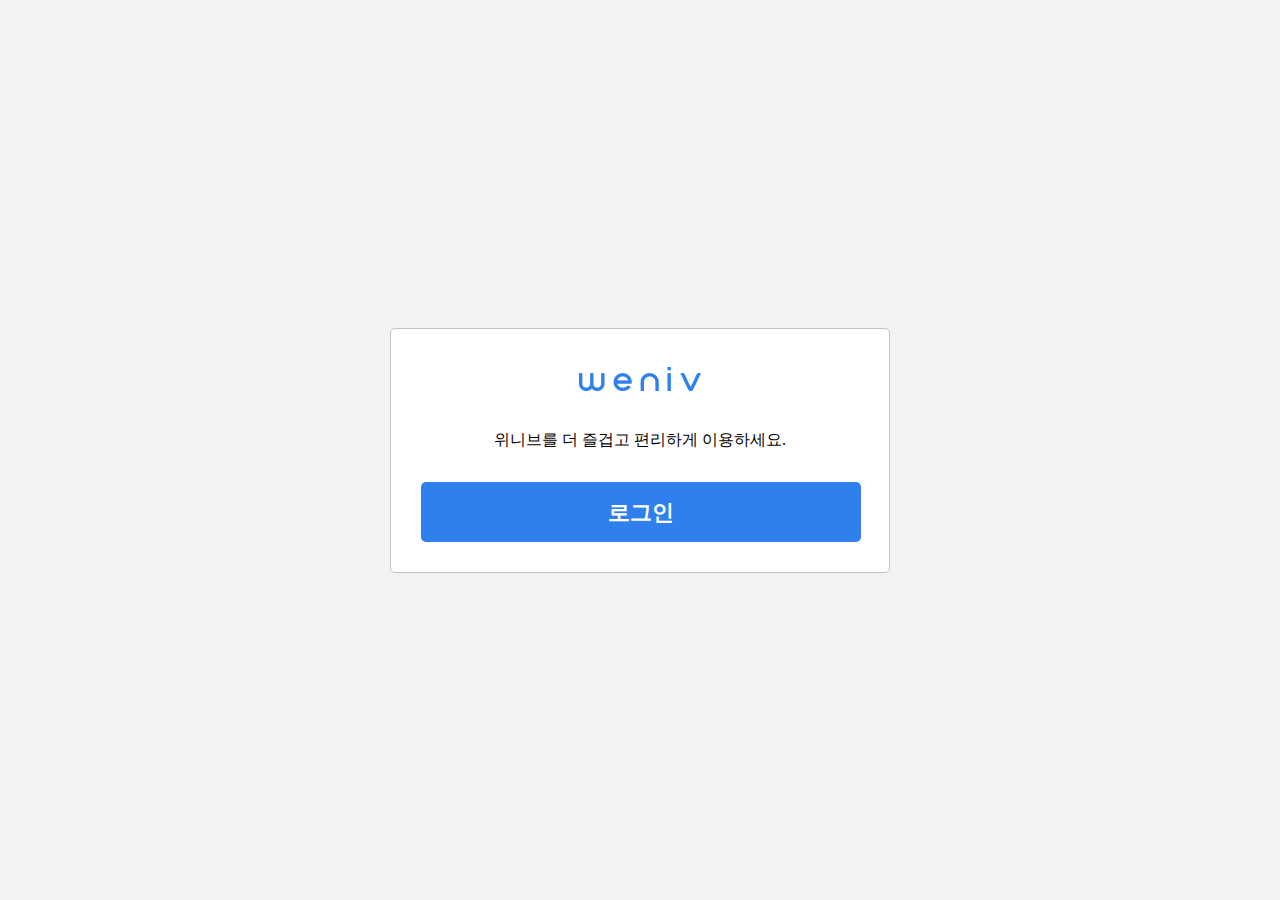
==== index.html @ 6aae9cc0 "js, css 초안 마무리" ====
<!DOCTYPE html>
<html lang="ko">
  <head>
    <meta charset="UTF-8" />
    <meta http-equiv="X-UA-Compatible" content="IE=edge" />
    <meta name="viewport" content="width=device-width, initial-scale=1.0" />
    <link rel="stylesheet" href="style.css" />
    <title>로그인 심화</title>
  </head>
  <body>
    <!-- main login start -->
    <section class="login">
      <img class="wenivLogo" src="./imgs/weniv-logo.png" alt="weniv logo" />
      <p class="welcome">위니브를 더 즐겁고 편리하게 이용하세요.</p>
      <button class="loginBtn" type="button">로그인</button>
    </section>
    <!-- main login end -->
    <!-- login modal start-->
    <section class="loginModal hidden">
      <header class="loginHeader">
        <h2>로그인 또는 회원가입</h2>
        <img
          src="imgs/close.png"
          class="closeModal"
          alt="로그인 모달 닫기 버튼"
        />
      </header>
      <form class="loginForm" action="#">
        <p class="welcomeText">위니브에서 여러분의 궁금증을 해결하세요! :)</p>
        <input
          class="loginInput"
          placeholder="아이디"
          type="text"
          name="username"
          id="username"
        />
        <input
          class="loginInput passwordInput"
          placeholder="비밀번호"
          type="password"
          name="password"
          id="password"
        />
        <input
          class="maintainCheckBox"
          type="checkbox"
          name="maintain"
          id="maintainLogin"
        />
        <label class="maintainLabel" for="maintainLogin"
          >로그인 상태 유지</label
        >
        <button class="modalLoginBtn" type="submit">로그인</button>
        <div class="signInFindContainer">
          <a class="signIn" href="#">회원가입</a>
          <a href="#">아이디/비밀번호 찾기</a>
        </div>
        <span class="contour">또는</span>
        <button class="socialLoginBtn googleBtn">구글 계정으로 로그인</button>
        <button class="socialLoginBtn fbBtn">페이스북 계정으로 로그인</button>
        <button class="socialLoginBtn naverBtn">네이버 계정으로 로그인</button>
        <button class="socialLoginBtn kakaoBtn">
          카카오톡 계정으로 로그인
        </button>
      </form>
    </section>
    <script src="index.js"></script>
  </body>
</html>
---- style.css ----
@import "reset.css";
@import url(//spoqa.github.io/spoqa-han-sans/css/SpoqaHanSansNeo.css);

body {
  width: 100vw;
  height: 100vh;
  display: flex;
  justify-content: center;
  align-items: center;
  background-color: #f2f2f2;
}

.login {
  width: 500px;
  padding: 30px;
  border: 1px solid #c4c4c4;
  border-radius: 5px;
  text-align: center;
  background-color: #fff;
}

.wenivLogo {
  margin-bottom: 28px;
}

.welcome {
  margin-bottom: 32px;
  font-family: "Spoqa Han Sans Neo";
  font-style: normal;
  font-weight: 400;
  font-size: 16px;
  line-height: 20px;
}

.loginBtn {
  width: 440px;
  padding: 17px 0 15px;
  border: none;
  border-radius: 5px;
  background: #2f80ed;
  font-family: Spoqa Han Sans Neo;
  font-size: 22px;
  font-weight: 700;
  line-height: 28px;
  color: #fff;
  cursor: pointer;
}

/* login modal */

form button {
  cursor: pointer;
}

.loginModal {
  width: 520px;
  height: 712px;
  background: #ffffff;
  border: 1px solid #c4c4c4;
  border-radius: 10px;
}

.loginHeader {
  font-family: "Spoqa Han Sans Neo";
  font-style: normal;
  font-weight: 500;
  font-size: 16px;
  line-height: 20px;
  padding: 20px 0 18px;
  text-align: center;
  border-bottom: 1px solid #c4c4c4;
  position: relative;
}

.closeModal {
  width: 16px;
  height: 16px;
  position: absolute;
  top: 22px;
  right: 24px;
  cursor: pointer;
}

.loginForm {
  padding: 26px 23px 25px;
}

.welcomeText {
  font-family: "Spoqa Han Sans Neo";
  font-style: normal;
  font-weight: 500;
  font-size: 20px;
  line-height: 24px;
  margin-bottom: 24px;
}

.loginInput {
  padding: 14px 15px;
  margin-bottom: 10px;
  width: 100%;
  height: 50px;
  border: 1px solid #c4c4c4;
  border-radius: 5px;
  box-sizing: border-box;
}

.passwordInput {
  margin-bottom: 16px;
}

.maintainCheckBox {
  display: none;
}

.maintainLabel {
  width: 141px;
  font-family: "Spoqa Han Sans Neo";
  font-style: normal;
  font-weight: 500;
  font-size: 16px;
  line-height: 20px;
  color: #767676;
  display: flex;
  align-items: flex-end;
  margin-bottom: 20px;
  cursor: pointer;
}

.maintainLabel::before {
  content: "";
  width: 22px;
  height: 22px;
  float: left;
  background-image: url(imgs/check-box.png);
  background-size: cover;
  background-position: center;
  margin-right: 8px;
}

.maintainCheckBox:checked + .maintainLabel::before {
  background-image: url(imgs/check-box-checked.png);
}

.modalLoginBtn {
  border: none;
  width: 100%;
  padding: 14px 0;
  font-family: "Spoqa Han Sans Neo";
  font-style: normal;
  font-weight: 700;
  font-size: 18px;
  line-height: 22px;
  background-color: #2f80ed;
  border-radius: 5px;
  color: #ffffff;
  margin-bottom: 20px;
}

.signInFindContainer {
  font-family: "Spoqa Han Sans Neo";
  font-style: normal;
  font-weight: 400;
  font-size: 14px;
  line-height: 18px;
  color: #767676;
  margin-bottom: 30px;
  text-align: center;
}

.signIn::after {
  content: "";
  display: inline-block;
  position: relative;
  top: 2px;
  width: 1px;
  height: 14px;
  background-color: #767676;
  margin: 0 10px 0 12px;
}

.contour {
  font-family: "Spoqa Han Sans Neo";
  font-style: normal;
  font-weight: 400;
  font-size: 14px;
  line-height: 18px;
  color: #767676;
  display: flex;
  align-items: center;
  justify-content: center;
  margin-bottom: 19px;
}

.contour::before {
  content: "";
  width: 210px;
  height: 1px;
  display: block;
  background: #c4c4c4;
  margin-right: 13px;
}

.contour::after {
  content: "";
  width: 210px;
  height: 1px;
  display: block;
  background: #c4c4c4;
  margin-left: 13px;
}

.socialLoginBtn {
  width: 472px;
  border: 1px solid #767676;
  border-radius: 5px;
  background-color: #fff;
  padding: 15px 0px;
  font-family: "Spoqa Han Sans Neo";
  font-style: normal;
  font-weight: 500;
  font-size: 16px;
  line-height: 20px;
  color: #767676;
  text-align: center;
  margin-bottom: 10px;
  position: relative;
}

.googleBtn::before {
  content: "";
  width: 28px;
  height: 28px;
  position: absolute;
  top: 10px;
  left: 11px;
  background: url("imgs/sns_sprites.png") -58px -10px;
}

.fbBtn {
  border-color: #2d9cdb;
}

.fbBtn::before {
  content: "";
  width: 28px;
  height: 28px;
  position: absolute;
  top: 10px;
  left: 11px;
  background: url("imgs/sns_sprites.png") -10px -10px;
}

.naverBtn {
  border-color: #00bf18;
}

.naverBtn::before {
  content: "";
  width: 28px;
  height: 28px;
  position: absolute;
  top: 10px;
  left: 11px;
  background: url("imgs/sns_sprites.png") -58px -58px;
}

.kakaoBtn {
  border-color: #f2c94c;
}

.kakaoBtn::before {
  content: "";
  width: 28px;
  height: 28px;
  position: absolute;
  top: 10px;
  left: 11px;
  background: url("imgs/sns_sprites.png") -10px -58px;
}

.hidden {
  display: none;
}
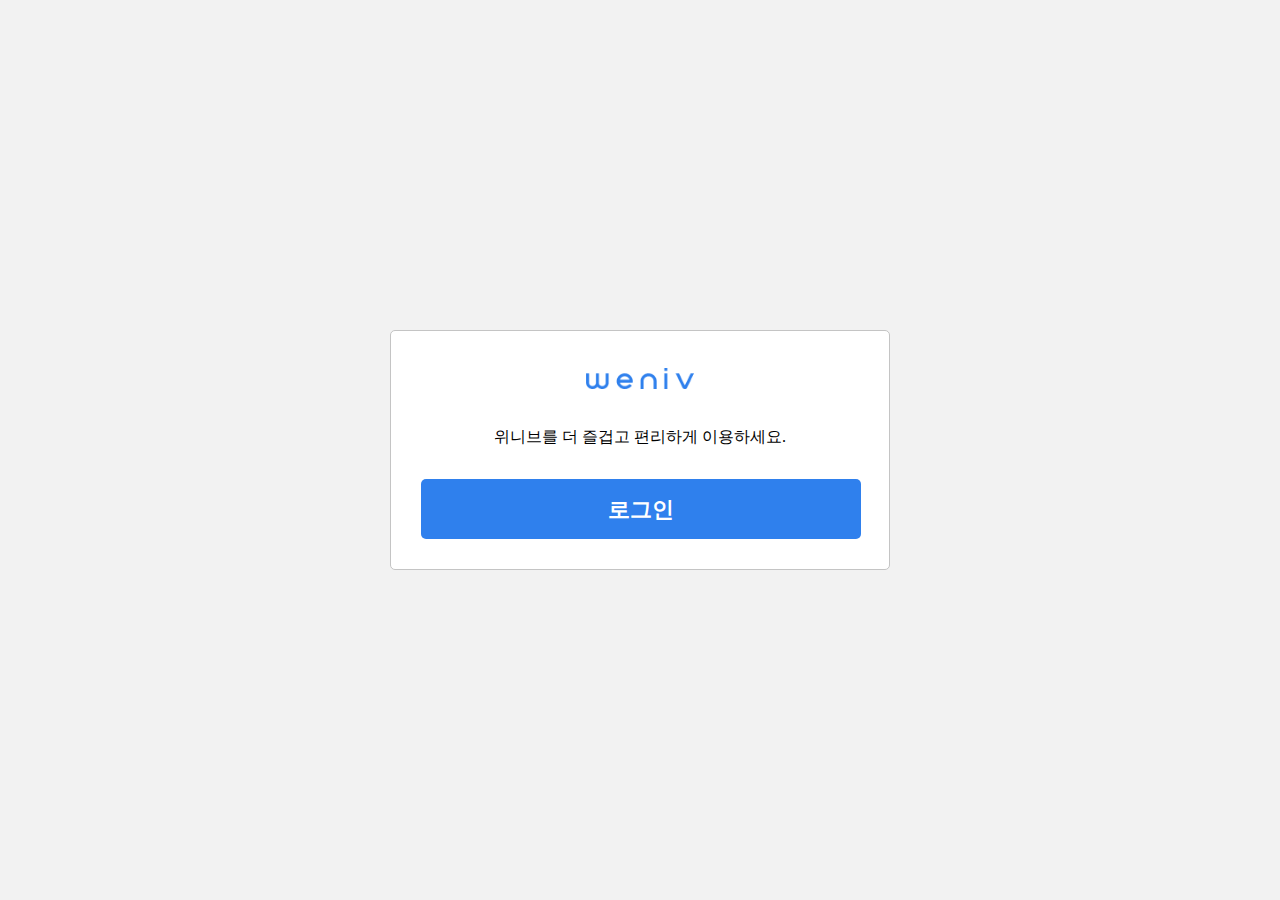
==== commit b6803d90: "html 재현님 코드와 비교 코드리뷰" ====
--- a/index.html
+++ b/index.html
@@ -9,16 +9,23 @@
   </head>
   <body>
     <!-- main login start -->
+    <!-- main 태그로 감싸지 못함 -->
+    <!-- section 보다는 article이 더 나음 -->
     <section class="login">
+      <!-- article을 사용하면서 로고에 h1을 주는게 좋아보임 -->
       <img class="wenivLogo" src="./imgs/weniv-logo.png" alt="weniv logo" />
       <p class="welcome">위니브를 더 즐겁고 편리하게 이용하세요.</p>
       <button class="loginBtn" type="button">로그인</button>
     </section>
     <!-- main login end -->
     <!-- login modal start-->
+    <!-- 역시 section보다는 article로 감싸고 article 내부에 두 section으로 나눔 -->
     <section class="loginModal hidden">
       <header class="loginHeader">
+        <!-- 사실 h2로 주기에는 소셜 부분이 동떨어짐 그래서 따로 h2를 주고 숨기는것이 좋아보임 -->
+        <!-- 나머지는 h3로 -->
         <h2>로그인 또는 회원가입</h2>
+        <!-- 닫기 버튼은 img 보다는 button으로 그리고 접근성을 고려해서 맨 밑으로 이동 -->
         <img
           src="imgs/close.png"
           class="closeModal"
@@ -26,7 +33,9 @@
         />
       </header>
       <form class="loginForm" action="#">
+        <!-- form 내부보다는 form 밖으로 빼는것이 좋아보임 -->
         <p class="welcomeText">위니브에서 여러분의 궁금증을 해결하세요! :)</p>
+        <!-- input 태그에 label 꼭 써주고, 아이디와 비밀번호 fieldset으로 감싸고 모듈화 -->
         <input
           class="loginInput"
           placeholder="아이디"
@@ -56,6 +65,8 @@
           <a href="#">아이디/비밀번호 찾기</a>
         </div>
         <span class="contour">또는</span>
+        <!-- section 태그로 감싸 h3 주기 -->
+        <!-- ul li로 하면서 button 말고 a태그가 좋아보임, 주로 소셜로그인은 다른 페이지로 이동하는 경우가 많음 -->
         <button class="socialLoginBtn googleBtn">구글 계정으로 로그인</button>
         <button class="socialLoginBtn fbBtn">페이스북 계정으로 로그인</button>
         <button class="socialLoginBtn naverBtn">네이버 계정으로 로그인</button>
--- a/style.css
+++ b/style.css
@@ -20,6 +20,7 @@
 }
 
 .wenivLogo {
+  width: 122px;
   margin-bottom: 28px;
 }
 
